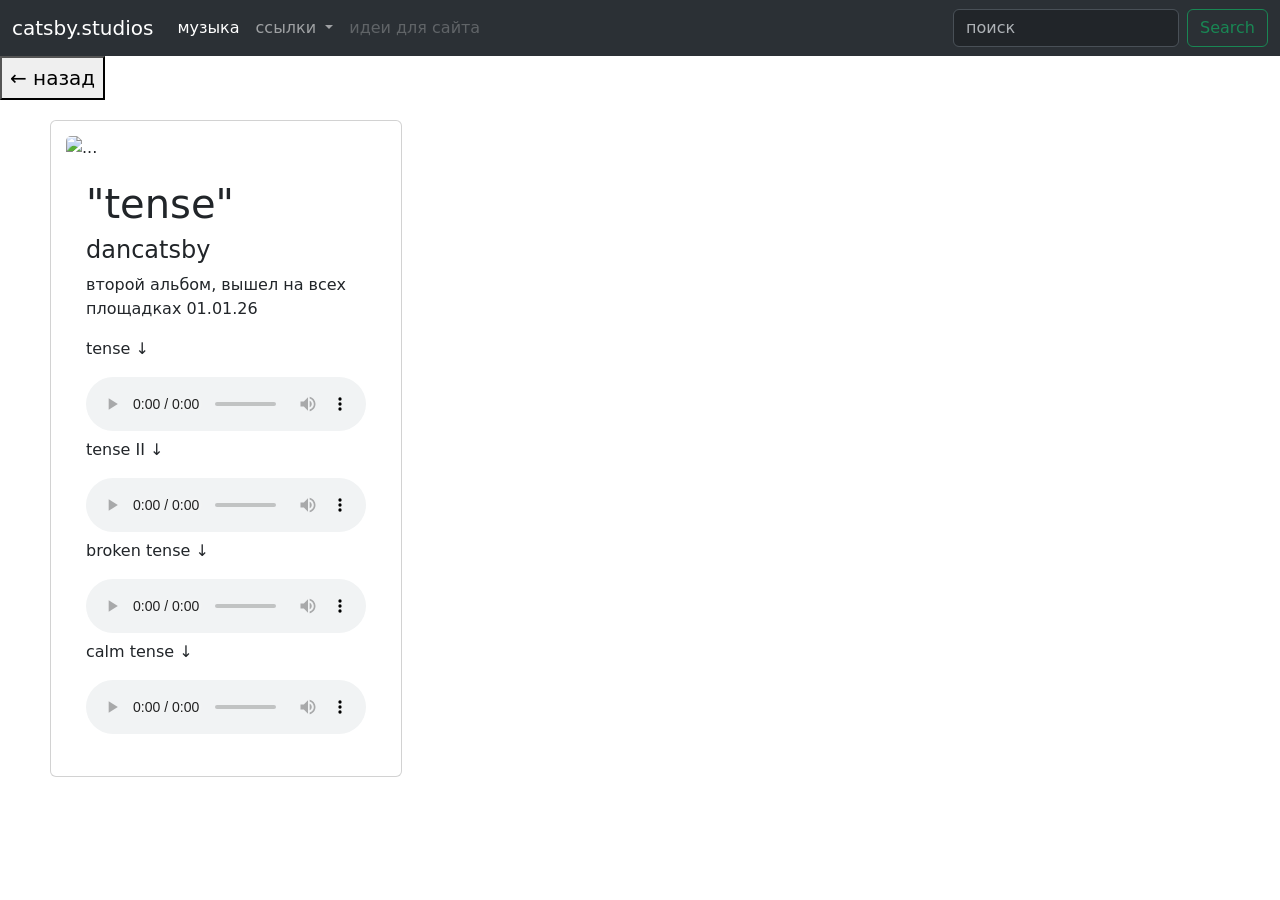
==== main/tense.html @ ba7dc891 "Add files via upload" ====
<!doctype html>
<html lang="en">
  <head>
    <meta charset="utf-8" />
    <meta name="viewport" content="width=device-width, initial-scale=1" />
    <title>Bootstrap demo</title>
    <link href="/catsby.studios/index.css" rel="stylesheet" />
    <link
      href="https://cdn.jsdelivr.net/npm/bootstrap@5.3.8/dist/css/bootstrap.min.css"
      rel="stylesheet"
      integrity="sha384-sRIl4kxILFvY47J16cr9ZwB07vP4J8+LH7qKQnuqkuIAvNWLzeN8tE5YBujZqJLB"
      crossorigin="anonymous"
    />
  </head>
  <body>
    <div class="main">
      <nav class="navbar navbar-expand-lg bg-body-tertiary" data-bs-theme="dark">
        <div class="container-fluid">
          <a class="navbar-brand" href="#">catsby.studios</a>
          <button
            class="navbar-toggler"
            type="button"
            data-bs-toggle="collapse"
            data-bs-target="#navbarSupportedContent"
            aria-controls="navbarSupportedContent"
            aria-expanded="false"
            aria-label="Toggle navigation"
          >
            <span class="navbar-toggler-icon"></span>
          </button>
          <div class="collapse navbar-collapse" id="navbarSupportedContent">
            <ul class="navbar-nav me-auto mb-2 mb-lg-0">
              <li class="nav-item">
                <a class="nav-link active" aria-current="page" href="index.html"
                  >музыка</a
                >
              </li>
              <li class="nav-item dropdown">
                <a
                  class="nav-link dropdown-toggle"
                  href="#"
                  role="button"
                  data-bs-toggle="dropdown"
                  aria-expanded="false"
                >
                  ссылки
                </a>
                <ul class="dropdown-menu">
                  <li>
                    <a class="dropdown-item" href="https://band.link/LLnOx"
                      >альбомы</a
                    >
                  </li>
                  <li><hr class="dropdown-divider" /></li>
                  <li>
                    <a class="dropdown-item" href="https://t.me/catsby_studios"
                      >телеграмм</a
                    >
                  </li>
                </ul>
              </li>
              <li class="nav-item">
                <a class="nav-link disabled" aria-disabled="true"
                  >идеи для сайта</a
                >
              </li>
            </ul>
            <form class="d-flex" role="search">
              <input
                class="form-control me-2"
                onkeyup="searchie()"
                type="search"
                placeholder="поиск"
                aria-label="Search"
              />
              <button class="btn btn-outline-success" type="submit">
                Search
              </button>
            </form>
          </div>
        </div>
      </nav>
      <div class="div">
        <a href="/catsby.studios/index.html">
          <button class="btn2 p-1">
            <h5 class="txt m-1">←      назад</h5>
          </button>
        </a>
      </div>
      <div style="padding-left: 50px; padding-top: 20px;">
        <div class="card" style="width: 22rem; padding: 15px;">
          <img src="/catsby.studios/img/tense.png" class="card-img-top" alt="..." />
          <div class="card-body" style="padding: 20px;">
            <h1 class="card-title">"tense"</h5>
            <h4 class="card-title-2">dancatsby</h5>
            <p class="card-text">
                  второй альбом, вышел на всех площадках 01.01.26
            </p>
            <p class="song-name">tense ↓</p>
            <audio controls class="audio w-100">
              <source src="/catsby.studios/second/tense.wav" type="audio/wav">
            </audio>
            <p class="song-name">tense II ↓</p>
            <audio controls class="audio w-100">
              <source src="/catsby.studios/second/tense Ⅱ.wav" type="audio/wav">
            </audio>
            <p class="song-name">broken tense ↓</p>
            <audio controls class="audio w-100">
              <source src="/catsby.studios/second/tense_break_v2.wav" type="audio/wav">
            </audio>
            <p class="song-name">calm tense ↓</p>
            <audio controls class="audio w-100">
              <source src="/catsby.studios/second/mi_skazachna_bagati.wav" type="audio/wav">
            </audio>
          </div>
        </div>
      </div>
    </div>
    <script
      src="https://cdn.jsdelivr.net/npm/bootstrap@5.3.8/dist/js/bootstrap.bundle.min.js"
      integrity="sha384-FKyoEForCGlyvwx9Hj09JcYn3nv7wiPVlz7YYwJrWVcXK/BmnVDxM+D2scQbITxI"
      crossorigin="anonymous"
    ></script>
    <script
      src="script.js"
      
    ></script>
  </body>
</html>
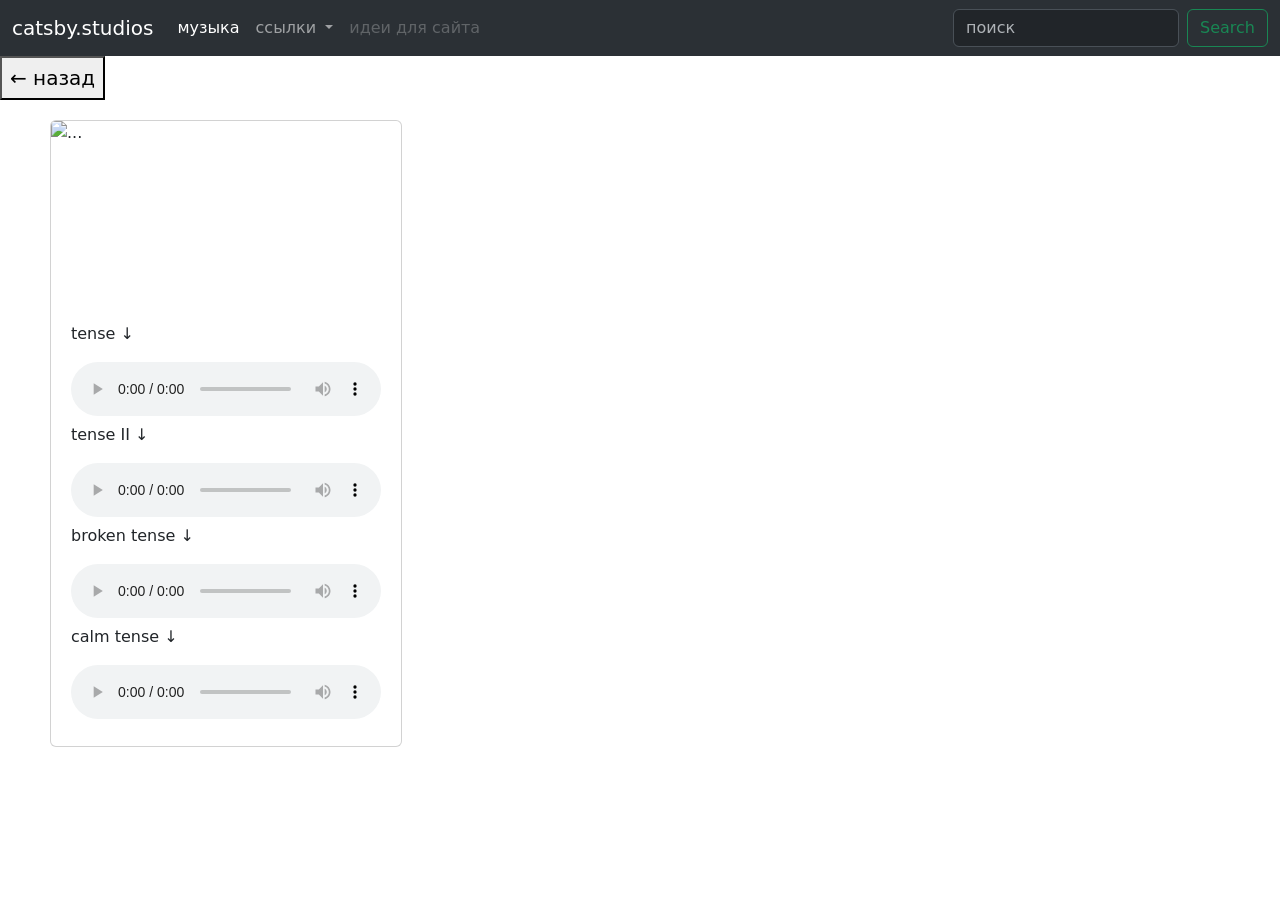
==== commit f1bb506a: "Update tense.html" ====
--- a/main/tense.html
+++ b/main/tense.html
@@ -88,12 +88,12 @@
         </a>
       </div>
       <div style="padding-left: 50px; padding-top: 20px;">
-        <div class="card" style="width: 22rem; padding: 15px;">
+        <div class="card" style="width: 22rem;">
           <img src="/catsby.studios/img/tense.png" class="card-img-top" alt="..." />
           <div class="card-body" style="padding: 20px;">
-            <h1 class="card-title">"tense"</h5>
-            <h4 class="card-title-2">dancatsby</h5>
-            <p class="card-text">
+            <h1 class="card-title" style="color: white;">"tense"</h5>
+            <h4 class="card-title-2" style="color: white;">dancatsby</h5>
+            <p class="card-text" style="color: white;">
                   второй альбом, вышел на всех площадках 01.01.26
             </p>
             <p class="song-name">tense ↓</p>
